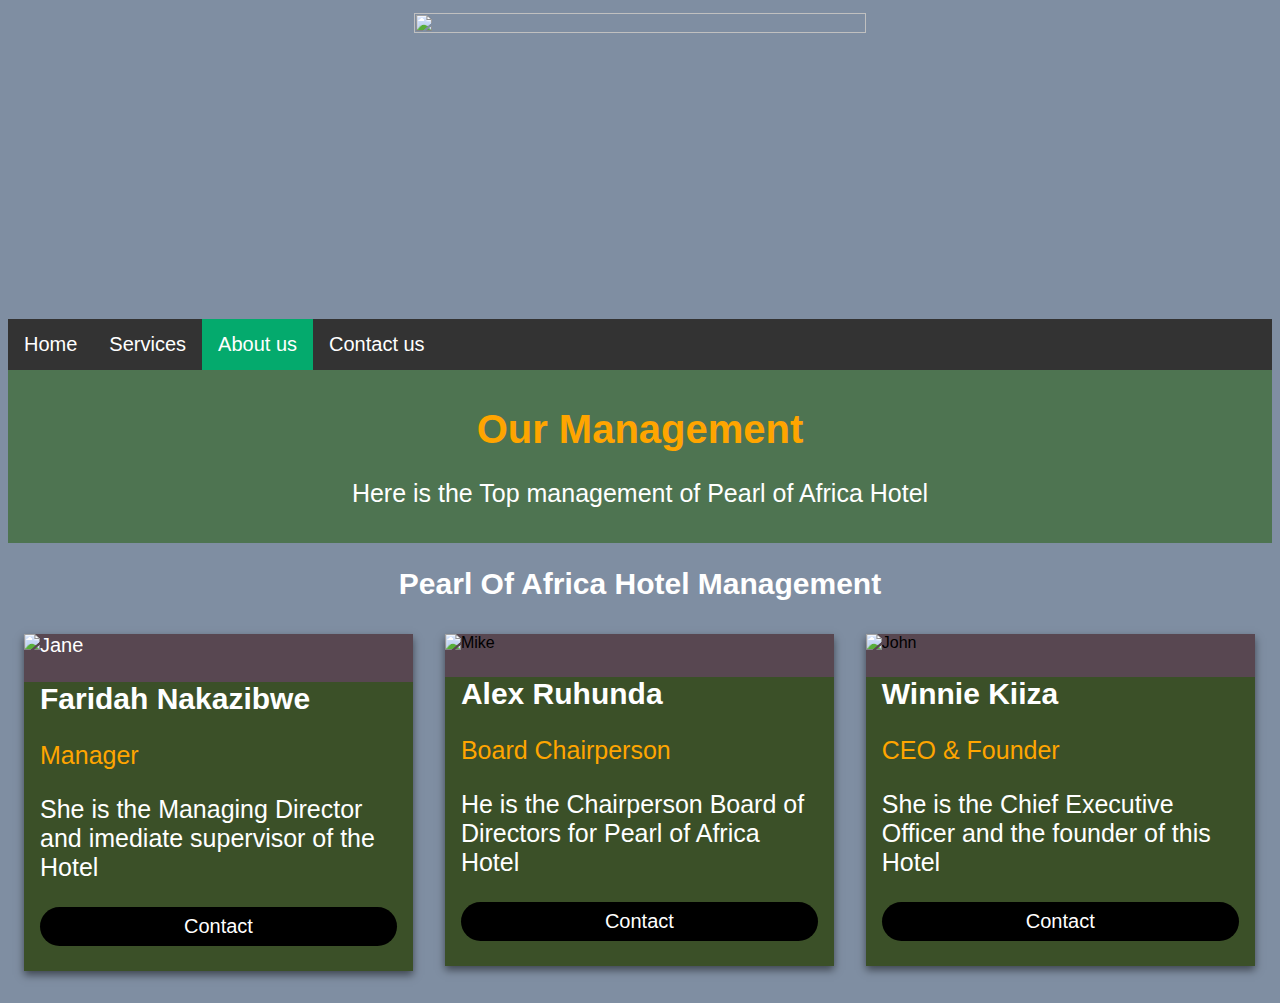
==== About.html @ 3eef0d0e "Add files via upload" ====
<!--Start home page-->
<!DOCTYPE html>
<html lang="en">
<head>
<title>Pearl of Africa Hotel</title>
<link rel="icon" type="image/x-icon" href="logo.png">
<meta charset="utf-8">
<meta name="viewport" content="width=device-width, initial-scale=1">

<link rel="stylesheet" href="https://fonts.googleapis.com/icon?family=Material+Icons">

<style>

html {box-sizing: border-box;}

/* Start css header */
header {
  padding: 5px;
  text-align: center;
}
/* End css header */



/* Start css topnav tabs */
.topnav {
    overflow: hidden;
    background-color: #333;
    position: sticky;
    top: 0;
  }

  .topnav a {
    float: left;
    color: #f2f2f2;
    text-align: center;
    padding: 14px 16px;
    text-decoration: none;
    font-size: 22px;
  }

  .topnav a:hover {
    background-color: #ddd;
    color: black;
  }

  .topnav a.active {
    background-color: #04AA6D;
    color: white;
  }

  .topnav a:active {
    color: #ddd;
  }


/* End css topnav tabs */



/* Start css body */
body {
  font-family: Arial, Helvetica, sans-serif;
  background-color: rgba(0, 30, 70, 0.5);
  background-repeat: no-repeat;
  background-attachment: fixed;
  animation: mymove 5s infinite;
}
/* End css body */



/* Start css headings */
h1 {font-size: 40px;
        color: orange;
        text-align: center;
   }

h2 {font-size: 30px;
        color: white;
   }

h3 {font-size: 20px;

   }
/* End css headings */



/* Start css Paragraphs */
p {font-size: 25px;
  color: white;
  }

p.two {font-size: orange 20px;
    }
/* End css Paragraphs */



/* start ccs all images */
img {
  width: 60%;
  height: auto;
}

img {
  width: 60%;
  height: auto;
}

/* End ccs all images */



/* start css columns */
*, *:before, *:after {
  box-sizing: inherit;
}

.column {
  float: left;
  width: 33.3%;
  margin-bottom: 16px;
  padding: 0 8px;
}

.column:hover {
  box-shadow: 0 0 20px 10px rgba(140, 140, 0, 0.5);
}
/* End css columns */



/* Start css cards */
.card {
  box-shadow: 0 4px 8px 0 rgba(0, 0, 0, 0.5);
  background-color:  rgba(50, 0, 0, 0.5);
  margin: 8px;
}
/* End css cards */



/* Start css sections */
.about-section {
  padding: 10px;
  margin: 0px 0px 10px 0px;
  text-align: center;
  background-color: rgba(30, 90, 0, 0.5);
  color: white;
}
/* End css sections */



/* Start css Containers */
.container {
  padding: 0 16px;
  background-color: rgba(30, 90, 0, 0.5);
}

.container::after, .row::after {
  content: "";
  clear: both;
  display: table;
}
/* End css Containers */



/* Start css titles */
.title {
  color: orange;
}
/* End css titles */



/* Start css buttons */
.button {
  border: none;
  outline: 0;
  display: inline-block;
  padding: 8px;
  color: white;
  background-color: #000;
  text-align: center;
  cursor: pointer;
  width: 100%;
  border-radius: 20px;
}

.button:hover {
  background-color: #555;
}

@media screen and (max-width: 650px) {
  .column {
    width: 100%;
    display: block;
  }
}
/* End css buttons */



/* Start css links */
a:link {
  text-decoration: none;
  color: white;
  font-size: 20px;
}
/* End css links */

@keyframes mymove {
  from {background-color: rgba(0, 30, 70, 0.5);}
  to {background-color: rgba(70, 30, 0, 0.5);}
}



</style>
</head>


<!--Start html body -->
<body>


<!--Start html header-->
<header>
    <img src="logof.png" width="500px" height="200px">
</header>
<!--End html header-->



<!--Start html Navigation tabs div-->
<div class="topnav">
  <a href="Home.html">Home</a>
  <a href="Services.html">Services </a>
  <a class="active" href="About.html">About us</a>
  <a href="Contact.html">Contact us</a>
</div>
<!--End html Navigation tabs div-->



<!--start html Our management div-->
<div class="about-section">
  <h1>Our Management</h1>
  <p>Here is the Top management of Pearl of Africa Hotel</p>
</div>
<!--End html Our management div-->


<h2 style="text-align:center">Pearl Of Africa Hotel Management</h2>



<!--start html Karungi Sharon container-->
<div class="row">
  <div class="column">
    <div class="card"><a target="_blank" href="tean1.jpg">
      <img src="team4.jpg" alt="Jane" style="width:100%"></a>
      <div class="container">
        <h2>Faridah Nakazibwe</h2>
        <p class="title">Manager</p>
        <p>She is the Managing Director and imediate supervisor of the Hotel</p>
        <p><button class="button"><a href = "mailto: a@gmail.com">Contact</a></button></p>
      </div>
    </div>
  </div>
<!--End html Karungi Sharon container-->



<!--start html Alex Ruhunda container-->
  <div class="column">
    <div class="card">
      <img src="team2.jpg" alt="Mike" style="width:100%">
      <div class="container">
        <h2>Alex Ruhunda</h2>
        <p class="title">Board Chairperson</p>
        <p>He is the Chairperson Board of Directors for Pearl of Africa Hotel</p>
        <p><button class="button"><a href = "mailto: b@gmail.com">Contact</a></button></p>
      </div>
    </div>
  </div>
<!--End html Alex Ruhunda container-->



<!--start html Winnie Kiiza container-->
  <div class="column">
    <div class="card">
      <img src="team3.jpg" alt="John" style="width:100%">
      <div class="container">
        <h2>Winnie Kiiza</h2>
        <p class="title">CEO & Founder</p>
        <p>She is the Chief Executive Officer and the founder of this Hotel</p>
        <p><button class="button"><a href = "mailto: c@gmail.com">Contact</a></button></p>
      </div>
    </div>
  </div>
</div>
<!--End html Winnie Kiiza container-->



</body>
<!--End html body-->

</html>
<!--End home page-->
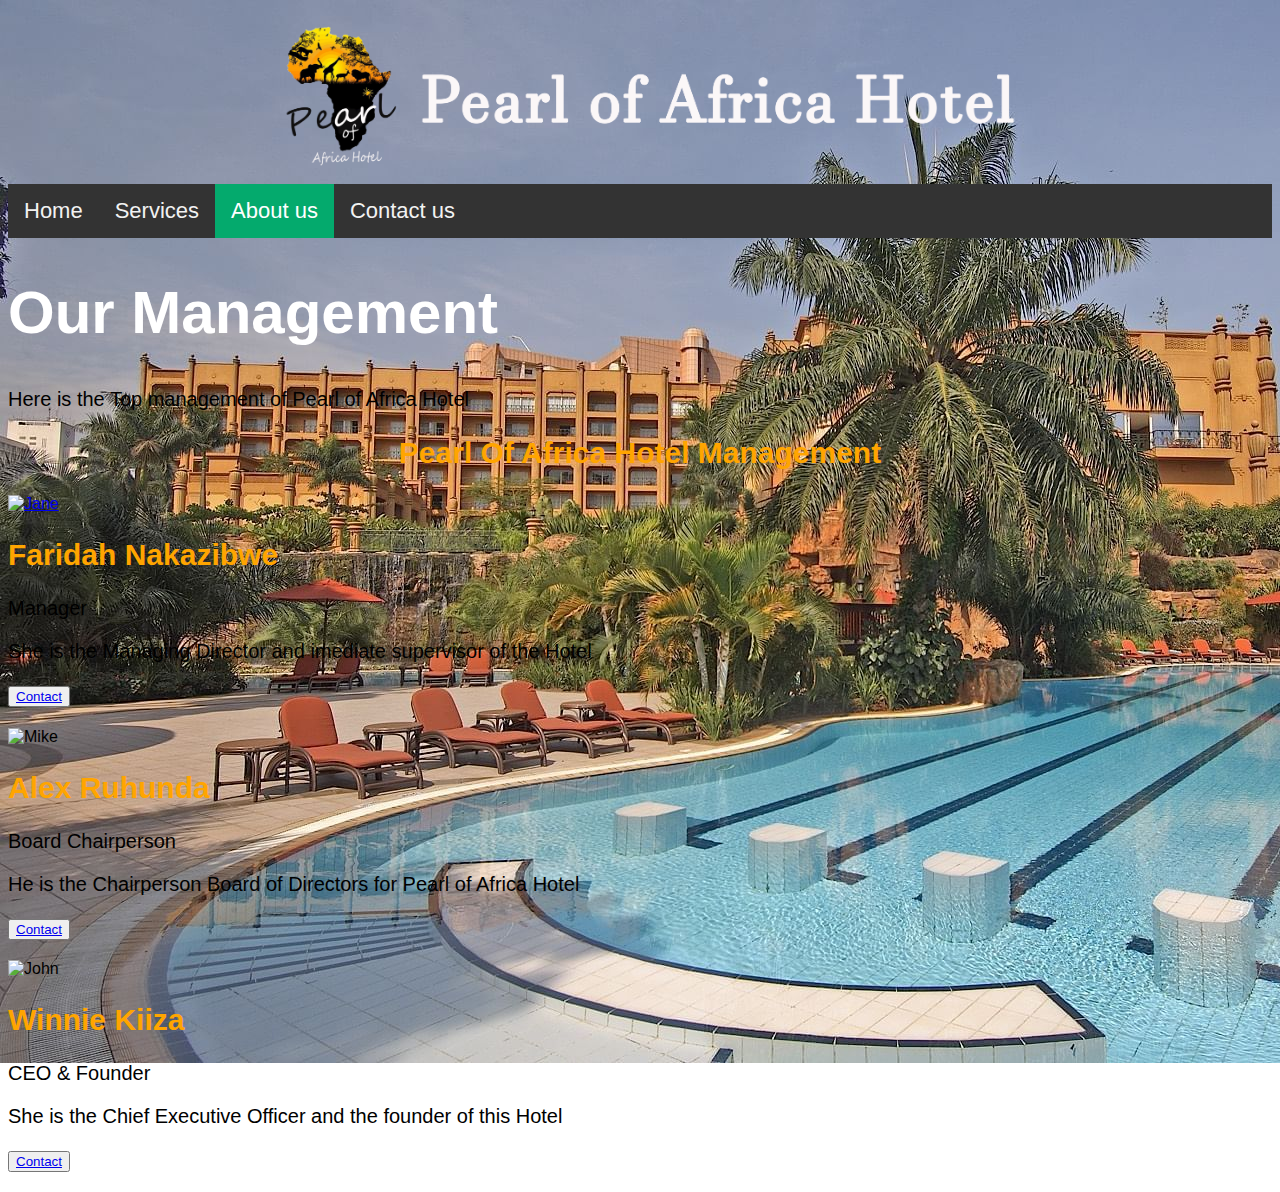
==== commit 24691afc: "Connecting css to other pages" ====
--- a/About.html
+++ b/About.html
@@ -9,219 +9,7 @@
 <meta name="viewport" content="width=device-width, initial-scale=1">
 
 <link rel="stylesheet" href="https://fonts.googleapis.com/icon?family=Material+Icons">
-
-<style>
-
-html {box-sizing: border-box;}
-
-/* Start css header */
-header {
-  padding: 5px;
-  text-align: center;
-}
-/* End css header */
-
-
-
-/* Start css topnav tabs */
-.topnav {
-    overflow: hidden;
-    background-color: #333;
-    position: sticky;
-    top: 0;
-  }
-
-  .topnav a {
-    float: left;
-    color: #f2f2f2;
-    text-align: center;
-    padding: 14px 16px;
-    text-decoration: none;
-    font-size: 22px;
-  }
-
-  .topnav a:hover {
-    background-color: #ddd;
-    color: black;
-  }
-
-  .topnav a.active {
-    background-color: #04AA6D;
-    color: white;
-  }
-
-  .topnav a:active {
-    color: #ddd;
-  }
-
-
-/* End css topnav tabs */
-
-
-
-/* Start css body */
-body {
-  font-family: Arial, Helvetica, sans-serif;
-  background-color: rgba(0, 30, 70, 0.5);
-  background-repeat: no-repeat;
-  background-attachment: fixed;
-  animation: mymove 5s infinite;
-}
-/* End css body */
-
-
-
-/* Start css headings */
-h1 {font-size: 40px;
-        color: orange;
-        text-align: center;
-   }
-
-h2 {font-size: 30px;
-        color: white;
-   }
-
-h3 {font-size: 20px;
-
-   }
-/* End css headings */
-
-
-
-/* Start css Paragraphs */
-p {font-size: 25px;
-  color: white;
-  }
-
-p.two {font-size: orange 20px;
-    }
-/* End css Paragraphs */
-
-
-
-/* start ccs all images */
-img {
-  width: 60%;
-  height: auto;
-}
-
-img {
-  width: 60%;
-  height: auto;
-}
-
-/* End ccs all images */
-
-
-
-/* start css columns */
-*, *:before, *:after {
-  box-sizing: inherit;
-}
-
-.column {
-  float: left;
-  width: 33.3%;
-  margin-bottom: 16px;
-  padding: 0 8px;
-}
-
-.column:hover {
-  box-shadow: 0 0 20px 10px rgba(140, 140, 0, 0.5);
-}
-/* End css columns */
-
-
-
-/* Start css cards */
-.card {
-  box-shadow: 0 4px 8px 0 rgba(0, 0, 0, 0.5);
-  background-color:  rgba(50, 0, 0, 0.5);
-  margin: 8px;
-}
-/* End css cards */
-
-
-
-/* Start css sections */
-.about-section {
-  padding: 10px;
-  margin: 0px 0px 10px 0px;
-  text-align: center;
-  background-color: rgba(30, 90, 0, 0.5);
-  color: white;
-}
-/* End css sections */
-
-
-
-/* Start css Containers */
-.container {
-  padding: 0 16px;
-  background-color: rgba(30, 90, 0, 0.5);
-}
-
-.container::after, .row::after {
-  content: "";
-  clear: both;
-  display: table;
-}
-/* End css Containers */
-
-
-
-/* Start css titles */
-.title {
-  color: orange;
-}
-/* End css titles */
-
-
-
-/* Start css buttons */
-.button {
-  border: none;
-  outline: 0;
-  display: inline-block;
-  padding: 8px;
-  color: white;
-  background-color: #000;
-  text-align: center;
-  cursor: pointer;
-  width: 100%;
-  border-radius: 20px;
-}
-
-.button:hover {
-  background-color: #555;
-}
-
-@media screen and (max-width: 650px) {
-  .column {
-    width: 100%;
-    display: block;
-  }
-}
-/* End css buttons */
-
-
-
-/* Start css links */
-a:link {
-  text-decoration: none;
-  color: white;
-  font-size: 20px;
-}
-/* End css links */
-
-@keyframes mymove {
-  from {background-color: rgba(0, 30, 70, 0.5);}
-  to {background-color: rgba(70, 30, 0, 0.5);}
-}
-
-
-
-</style>
+<link rel="stylesheet" href="style.css">
 </head>
 
 
--- a/style.css
+++ b/style.css
@@ -0,0 +1,229 @@
+
+         * {box-sizing: border-box;
+         }
+
+          /* Start headings css*/
+            h1 {font-size: 60px;
+              color: white;
+            }
+
+            h2 {font-size: 30px;
+              color: orange;
+            }
+
+            h3 {font-size: 20px;
+
+            }
+          /* End headings css*/
+
+
+          /* Start paragraphs css*/
+            p {font-size: 20px;
+
+            }
+
+            p.one {font-size: white 20px;
+              color: white;
+              background: rgba(0, 50, 0, 0.5);
+              margin: 25px 50px 75px 50px;
+              padding: 30px 50px 30px 50px;
+              text-align: center;
+            }
+          /*End paragraphs css */
+
+
+          /* Start images css */
+            img {
+              width: 60%;
+              height: auto;
+            }
+          /* End images css*/
+
+
+          /* Start header css */
+            header {
+            padding: 5px;
+            text-align: center;
+            }
+          /* End header css*/
+
+
+          /* Start body css */
+            body {
+            font-family: Arial, Helvetica, sans-serif;
+            background-image: url('poah.jpg');
+            background-repeat: no-repeat;
+            background-attachment: fixed;
+            }
+          /* End body css */
+
+
+          /* Start slider css */
+           .mySlides {display: none}
+
+            /* Start slider images css */
+              img {vertical-align: middle;
+              }
+            /* End slider images css */
+
+            /* Start Slider container css*/
+              .slideshow-container {
+              max-width: 1000px;
+              position: relative;
+              margin: auto;
+              }
+            /* End Slider container css*/
+
+            /* start slider Next & previous icons css*/
+
+              /* start slider Next & previous icons general css*/
+                .prev, .next {
+                cursor: pointer;
+                position: absolute;
+                top: 50%;
+                width: auto;
+                padding: 16px;
+                margin-top: -22px;
+                color: white;
+                font-weight: bold;
+                font-size: 18px;
+                transition: 0.6s ease;
+                border-radius: 0 3px 3px 0;
+                user-select: none;
+                }
+              /* End slider Next & previous icons css */
+
+              /* start slider next icon position css */
+                .next {
+                right: 0;
+                border-radius: 3px 0 0 3px;
+                }
+              /* End slider next icon position css */
+
+              /* Start next & previous icon hover css */
+                .prev:hover, .next:hover {
+                background-color: rgba(0,0,0,0.8);
+                }
+              /* End next & previous icon hover css */
+
+            /* End slider Next & previous icons css */
+
+            /*start slider text css*/
+
+              /* start slider Caption text css */
+                .text {
+                color: #f2f2f2;
+                font-size: 20px;
+                padding: 8px 12px;
+                position: absolute;
+                bottom: 8px;
+                width: 100%;
+                text-align: center;
+                background-color: rgb(30, 10, 0, 0.5);
+                }
+              /* End slider Caption text css */
+
+              /* Start slider Number text (1/3 etc) css */
+                .numbertext {
+                color: #f2f2f2;
+                font-size: 15px;
+                padding: 8px 12px;
+                position: absolute;
+                top: 0;
+                }
+              /* End slider Number text (1/3 etc) css */
+
+            /*End slider text css*/
+
+            /* Start slider dots css*/
+
+              /* Start slider dots general css*/
+                .dot {
+                cursor: pointer;
+                height: 15px;
+                width: 15px;
+                margin: 0 2px;
+                background-color: #bbb;
+                border-radius: 50%;
+                display: inline-block;
+                transition: background-color 0.6s ease;
+                }
+              /* End slider dots general css*/
+
+              /* Start slider dots hover & active css*/
+                .active, .dot:hover {
+                background-color: #717171;
+                }
+              /* End slider dots hover & active css*/
+
+            /* End slider dots css*/
+
+            /* Start slider animation css*/
+
+              /* Start slider Fading animation genaral css */
+                .fade {
+                animation-name: fade;
+                animation-duration: 1.5s;
+                }
+              /* End slider Fading animation general css */
+
+              /* Start slider Fading animation opacity query css */
+                @keyframes fade {
+                from {opacity: .4}
+                to {opacity: 1}
+                }
+              /* End slider Fading animation opacity query css */
+
+            /* End slider animation css*/
+
+            /* Start slider screen fitting query css*/
+              @media only screen and (max-width: 300px) {
+              .prev, .next,.text {font-size: 11px}
+              }
+            /* End slider screen fitting query css*/
+
+          /* End slider css */
+
+
+          /* Start top navigation tabs css */
+
+            /* Start topnav tabs general css */
+             .topnav {
+              overflow: hidden;
+              background-color: #333;
+              position: sticky;
+              top: 0;
+              z-index: 1;
+              }
+            /* End topnav tabs general css */
+
+            /* Start topnav tabs links css */
+
+              /* Start topnav tabs general links css */
+                .topnav a {
+                float: left;
+                color: #f2f2f2;
+                text-align: center;
+                padding: 14px 16px;
+                text-decoration: none;
+                font-size: 22px;
+                }
+              /* End topnav tabs general link css */
+
+              /* Start topnav tabs link hover css */
+                .topnav a:hover {
+                background-color: #ddd;
+                color: black;
+                }
+              /* End topnav tabs link hover css */
+
+              /* Start active topnav tabs link css */
+                .topnav a.active {
+                background-color: #04AA6D;
+                color: white;
+                }
+              /* End active topnav tabs link css */
+
+            /* End topnav tabs links css */
+
+          /* End top navigation tabs css */